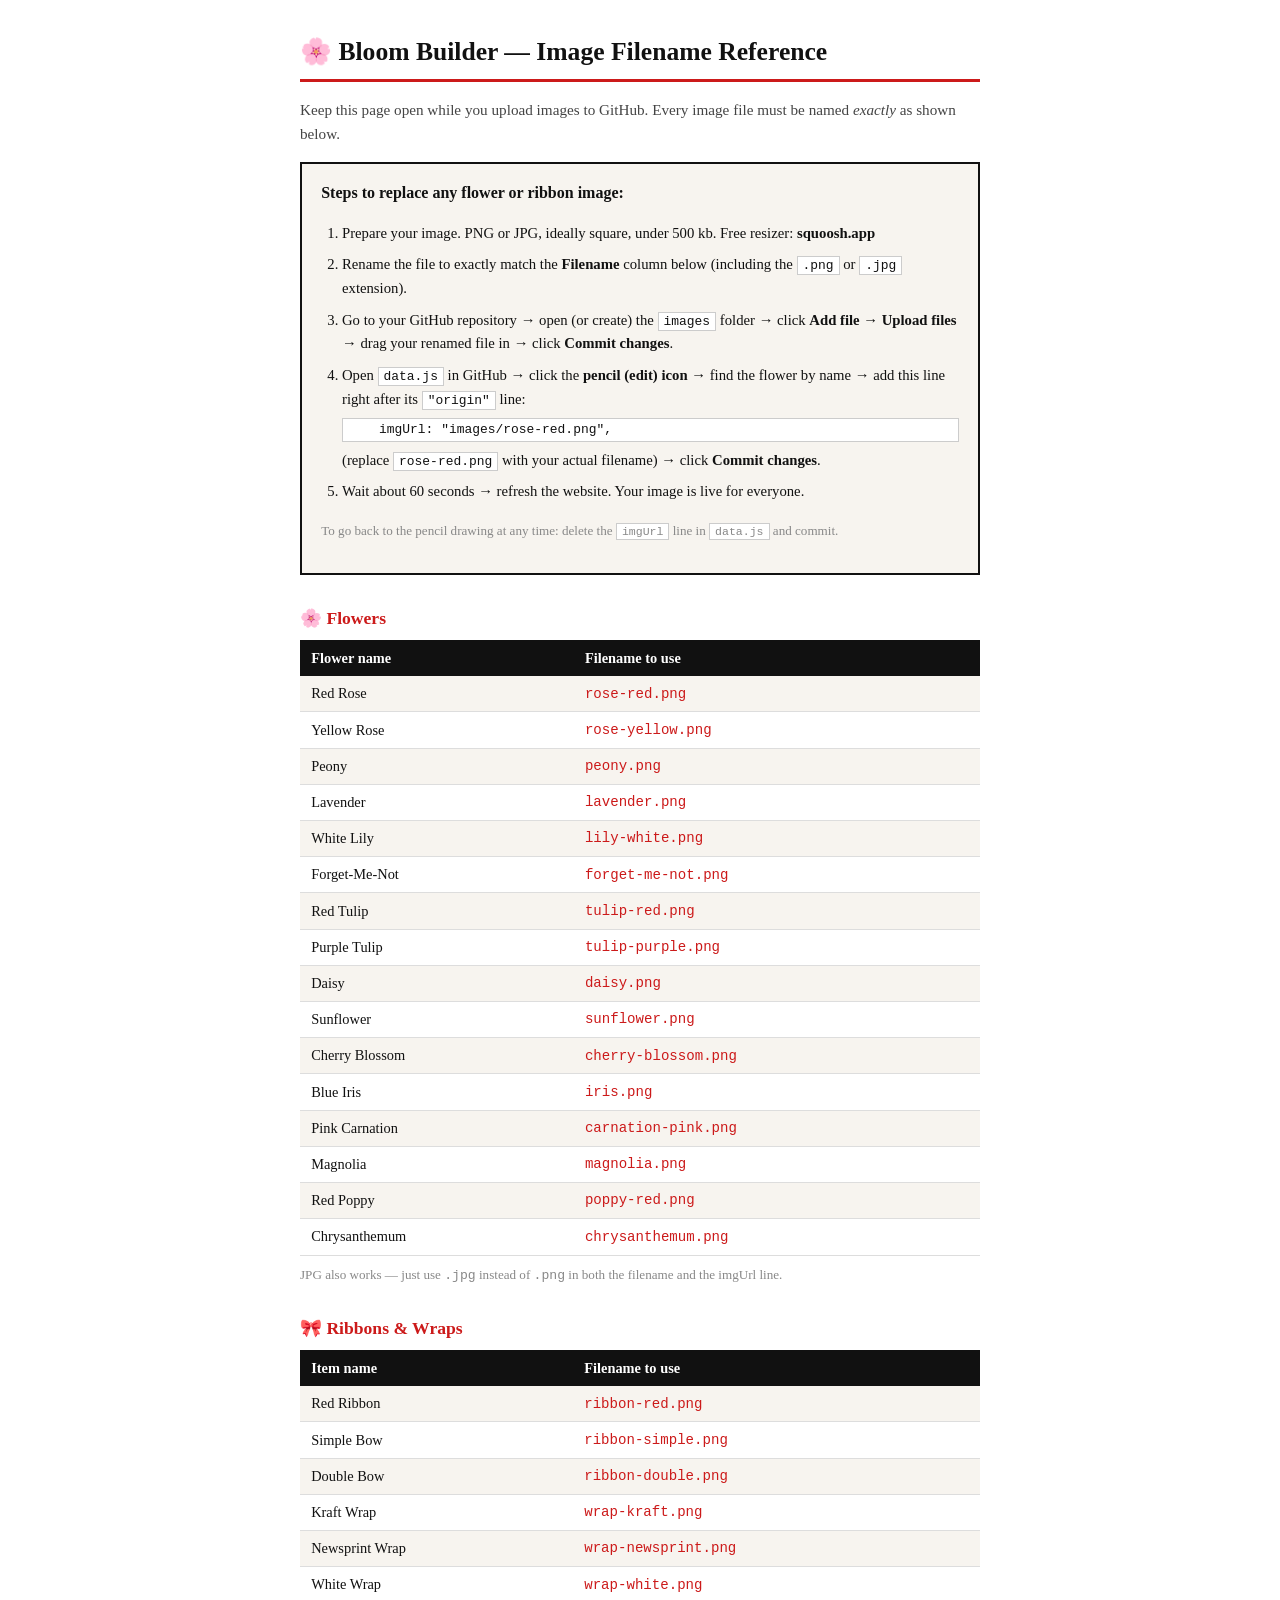
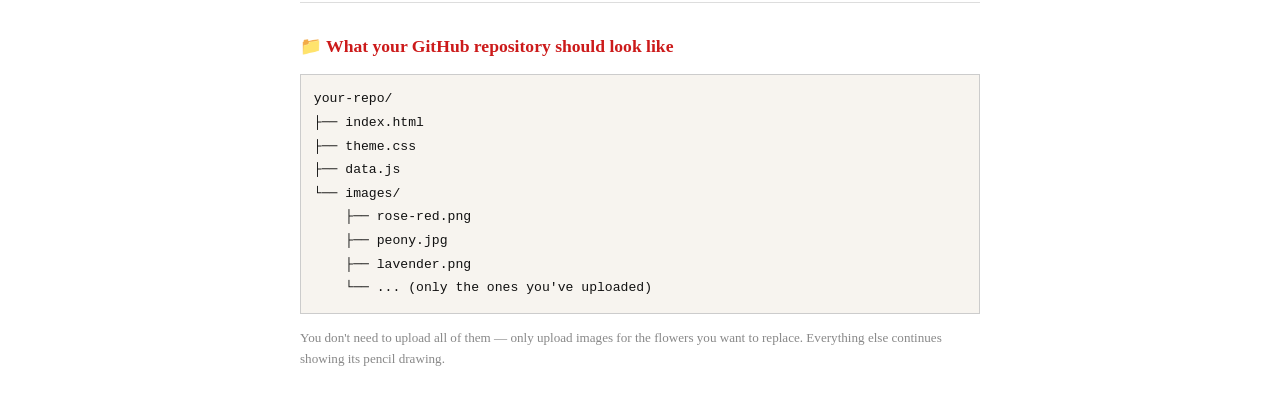
==== FILENAMES.html @ e6ef98d6 "Add files via upload" ====
<!DOCTYPE html>
<html lang="en">
<head>
<meta charset="UTF-8">
<title>Bloom Builder — Image Filename Reference</title>
<style>
  body { font-family: Georgia, serif; max-width: 680px; margin: 2rem auto; padding: 0 1.5rem; color: #111; line-height: 1.6; }
  h1   { font-size: 1.6rem; border-bottom: 3px solid #cc1a1a; padding-bottom: .4rem; margin-bottom: .3rem; }
  h2   { font-size: 1.1rem; margin: 1.8rem 0 .5rem; color: #cc1a1a; }
  p    { font-size: .95rem; color: #444; margin-bottom: 1rem; }
  .steps { background: #f7f4ef; border: 2px solid #111; padding: 1rem 1.2rem; margin-bottom: 1.8rem; }
  .steps ol { padding-left: 1.3rem; }
  .steps li { margin-bottom: .5rem; font-size: .92rem; }
  .steps code { background: #fff; border: 1px solid #ccc; padding: 1px 5px; font-size: .88em; }
  table { width: 100%; border-collapse: collapse; font-size: .9rem; margin-bottom: .5rem; }
  th    { background: #111; color: #fff; padding: .4rem .7rem; text-align: left; }
  td    { padding: .38rem .7rem; border-bottom: 1px solid #ddd; }
  tr:nth-child(even) td { background: #f7f4ef; }
  .filename { font-family: monospace; font-size: .88rem; color: #cc1a1a; }
  .tip { font-size: .82rem; color: #888; margin-top: .2rem; }
  @media print { .steps { page-break-inside: avoid; } }
</style>
</head>
<body>

<h1>🌸 Bloom Builder — Image Filename Reference</h1>
<p>Keep this page open while you upload images to GitHub. Every image file must be named <em>exactly</em> as shown below.</p>

<div class="steps">
  <strong>Steps to replace any flower or ribbon image:</strong>
  <ol>
    <li>Prepare your image. PNG or JPG, ideally square, under 500 kb. Free resizer: <strong>squoosh.app</strong></li>
    <li>Rename the file to exactly match the <strong>Filename</strong> column below (including the <code>.png</code> or <code>.jpg</code> extension).</li>
    <li>Go to your GitHub repository → open (or create) the <code>images</code> folder → click <strong>Add file → Upload files</strong> → drag your renamed file in → click <strong>Commit changes</strong>.</li>
    <li>Open <code>data.js</code> in GitHub → click the <strong>pencil (edit) icon</strong> → find the flower by name → add this line right after its <code>"origin"</code> line:<br>
      <code style="display:block;margin:.4rem 0;">&nbsp;&nbsp;&nbsp;&nbsp;imgUrl: "images/rose-red.png",</code>
      (replace <code>rose-red.png</code> with your actual filename) → click <strong>Commit changes</strong>.
    </li>
    <li>Wait about 60 seconds → refresh the website. Your image is live for everyone.</li>
  </ol>
  <p class="tip" style="margin-top:.7rem;">To go back to the pencil drawing at any time: delete the <code>imgUrl</code> line in <code>data.js</code> and commit.</p>
</div>

<h2>🌸 Flowers</h2>
<table>
  <tr><th>Flower name</th><th>Filename to use</th></tr>
  <tr><td>Red Rose</td>        <td class="filename">rose-red.png</td></tr>
  <tr><td>Yellow Rose</td>     <td class="filename">rose-yellow.png</td></tr>
  <tr><td>Peony</td>           <td class="filename">peony.png</td></tr>
  <tr><td>Lavender</td>        <td class="filename">lavender.png</td></tr>
  <tr><td>White Lily</td>      <td class="filename">lily-white.png</td></tr>
  <tr><td>Forget-Me-Not</td>   <td class="filename">forget-me-not.png</td></tr>
  <tr><td>Red Tulip</td>       <td class="filename">tulip-red.png</td></tr>
  <tr><td>Purple Tulip</td>    <td class="filename">tulip-purple.png</td></tr>
  <tr><td>Daisy</td>           <td class="filename">daisy.png</td></tr>
  <tr><td>Sunflower</td>       <td class="filename">sunflower.png</td></tr>
  <tr><td>Cherry Blossom</td>  <td class="filename">cherry-blossom.png</td></tr>
  <tr><td>Blue Iris</td>       <td class="filename">iris.png</td></tr>
  <tr><td>Pink Carnation</td>  <td class="filename">carnation-pink.png</td></tr>
  <tr><td>Magnolia</td>        <td class="filename">magnolia.png</td></tr>
  <tr><td>Red Poppy</td>       <td class="filename">poppy-red.png</td></tr>
  <tr><td>Chrysanthemum</td>   <td class="filename">chrysanthemum.png</td></tr>
</table>
<p class="tip">JPG also works — just use <code>.jpg</code> instead of <code>.png</code> in both the filename and the imgUrl line.</p>

<h2>🎀 Ribbons &amp; Wraps</h2>
<table>
  <tr><th>Item name</th><th>Filename to use</th></tr>
  <tr><td>Red Ribbon</td>      <td class="filename">ribbon-red.png</td></tr>
  <tr><td>Simple Bow</td>      <td class="filename">ribbon-simple.png</td></tr>
  <tr><td>Double Bow</td>      <td class="filename">ribbon-double.png</td></tr>
  <tr><td>Kraft Wrap</td>      <td class="filename">wrap-kraft.png</td></tr>
  <tr><td>Newsprint Wrap</td>  <td class="filename">wrap-newsprint.png</td></tr>
  <tr><td>White Wrap</td>      <td class="filename">wrap-white.png</td></tr>
</table>

<h2>📁 What your GitHub repository should look like</h2>
<pre style="background:#f7f4ef;border:1px solid #ccc;padding:.8rem;font-size:.82rem;line-height:1.8;">
your-repo/
├── index.html
├── theme.css
├── data.js
└── images/
    ├── rose-red.png
    ├── peony.jpg
    ├── lavender.png
    └── ... (only the ones you've uploaded)
</pre>
<p class="tip">You don't need to upload all of them — only upload images for the flowers you want to replace. Everything else continues showing its pencil drawing.</p>

</body>
</html>
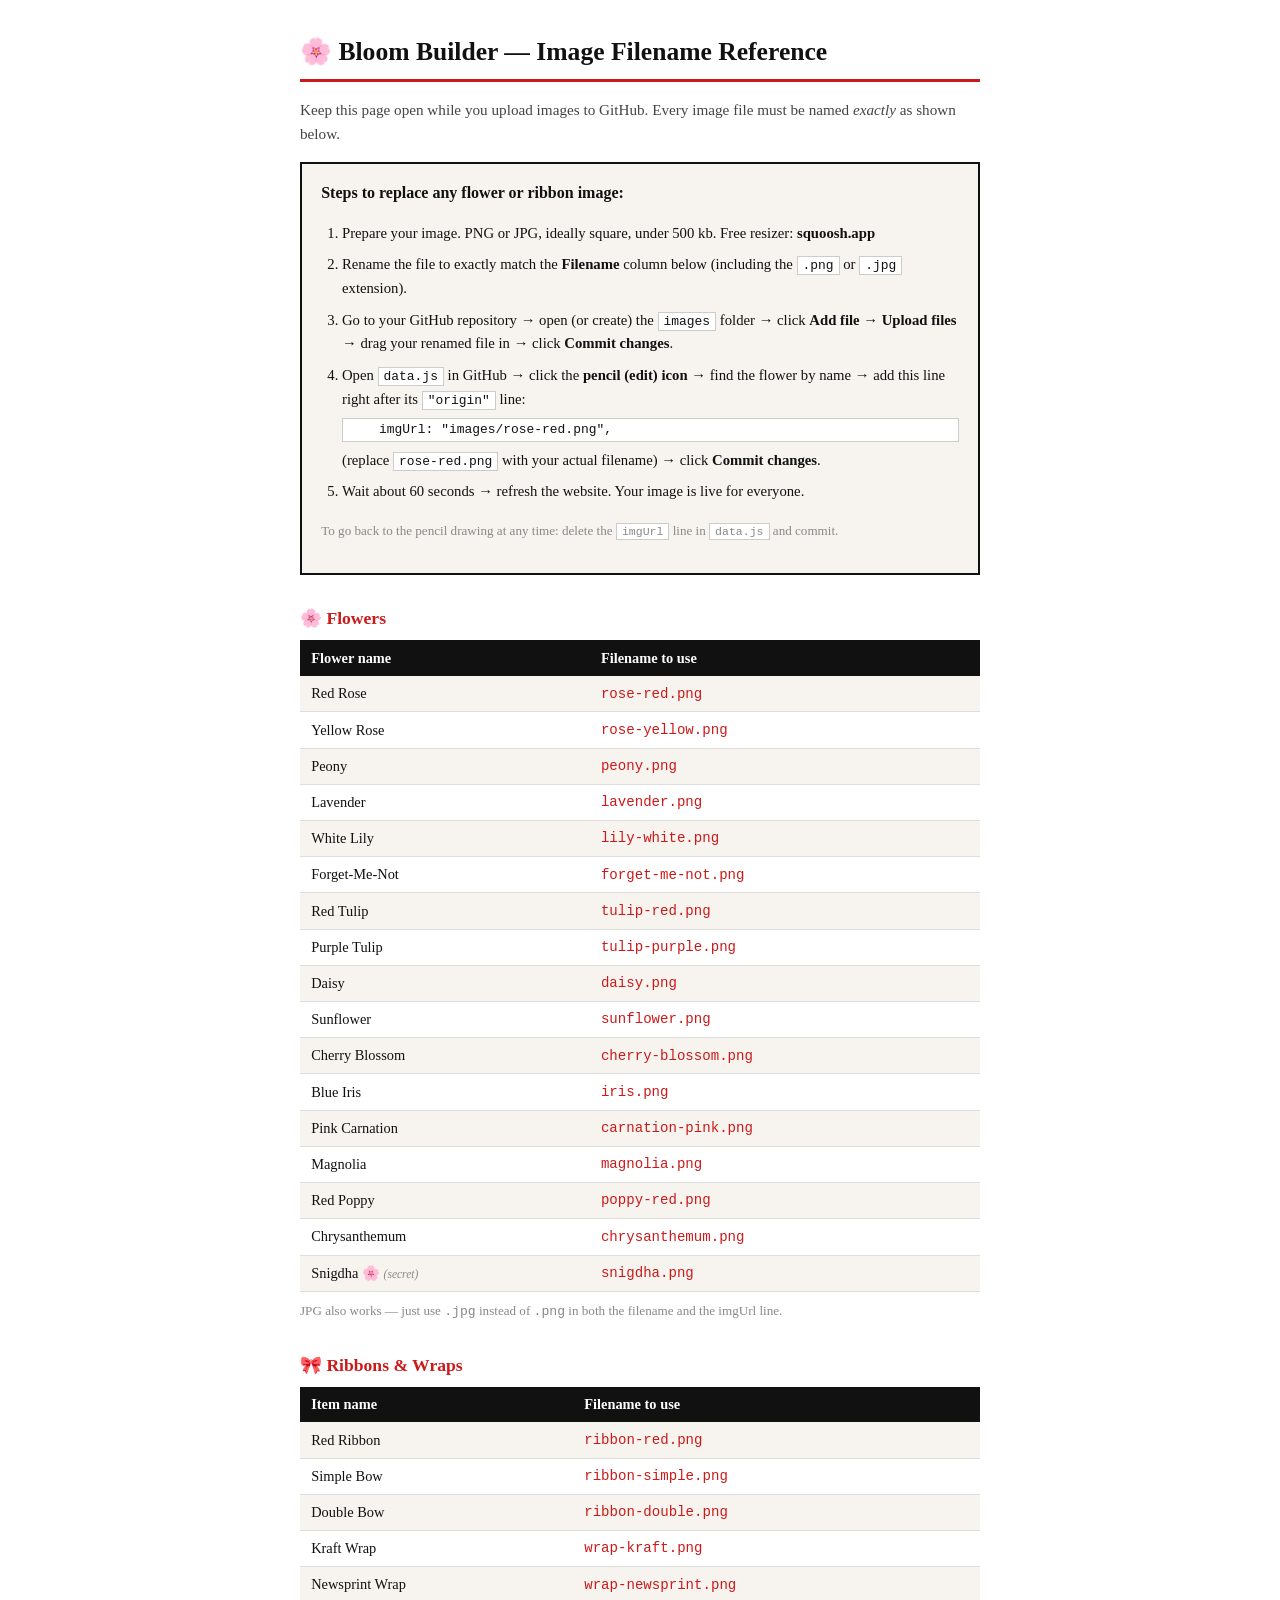
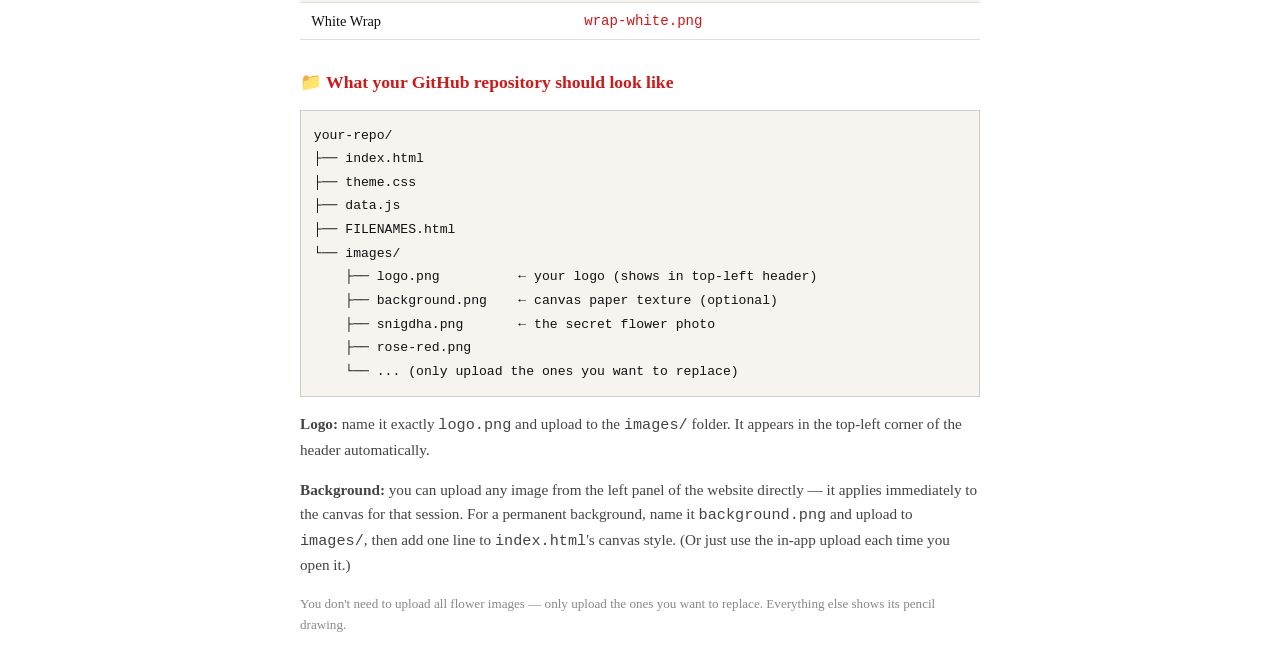
==== commit 61e24214: "Add files via upload" ====
--- a/FILENAMES.html
+++ b/FILENAMES.html
@@ -60,6 +60,7 @@
   <tr><td>Magnolia</td>        <td class="filename">magnolia.png</td></tr>
   <tr><td>Red Poppy</td>       <td class="filename">poppy-red.png</td></tr>
   <tr><td>Chrysanthemum</td>   <td class="filename">chrysanthemum.png</td></tr>
+  <tr style="background:#fff0f5;"><td>Snigdha 🌸 <em style="font-size:.8em;color:#888;">(secret)</em></td> <td class="filename">snigdha.png</td></tr>
 </table>
 <p class="tip">JPG also works — just use <code>.jpg</code> instead of <code>.png</code> in both the filename and the imgUrl line.</p>
 
@@ -80,13 +81,17 @@
 ├── index.html
 ├── theme.css
 ├── data.js
+├── FILENAMES.html
 └── images/
+    ├── logo.png          ← your logo (shows in top-left header)
+    ├── background.png    ← canvas paper texture (optional)
+    ├── snigdha.png       ← the secret flower photo
     ├── rose-red.png
-    ├── peony.jpg
-    ├── lavender.png
-    └── ... (only the ones you've uploaded)
+    └── ... (only upload the ones you want to replace)
 </pre>
-<p class="tip">You don't need to upload all of them — only upload images for the flowers you want to replace. Everything else continues showing its pencil drawing.</p>
+<p><strong>Logo:</strong> name it exactly <code>logo.png</code> and upload to the <code>images/</code> folder. It appears in the top-left corner of the header automatically.</p>
+<p style="margin-top:.5rem;"><strong>Background:</strong> you can upload any image from the left panel of the website directly — it applies immediately to the canvas for that session. For a permanent background, name it <code>background.png</code> and upload to <code>images/</code>, then add one line to <code>index.html</code>'s canvas style. (Or just use the in-app upload each time you open it.)</p>
+<p class="tip" style="margin-top:.5rem;">You don't need to upload all flower images — only upload the ones you want to replace. Everything else shows its pencil drawing.</p>
 
 </body>
 </html>
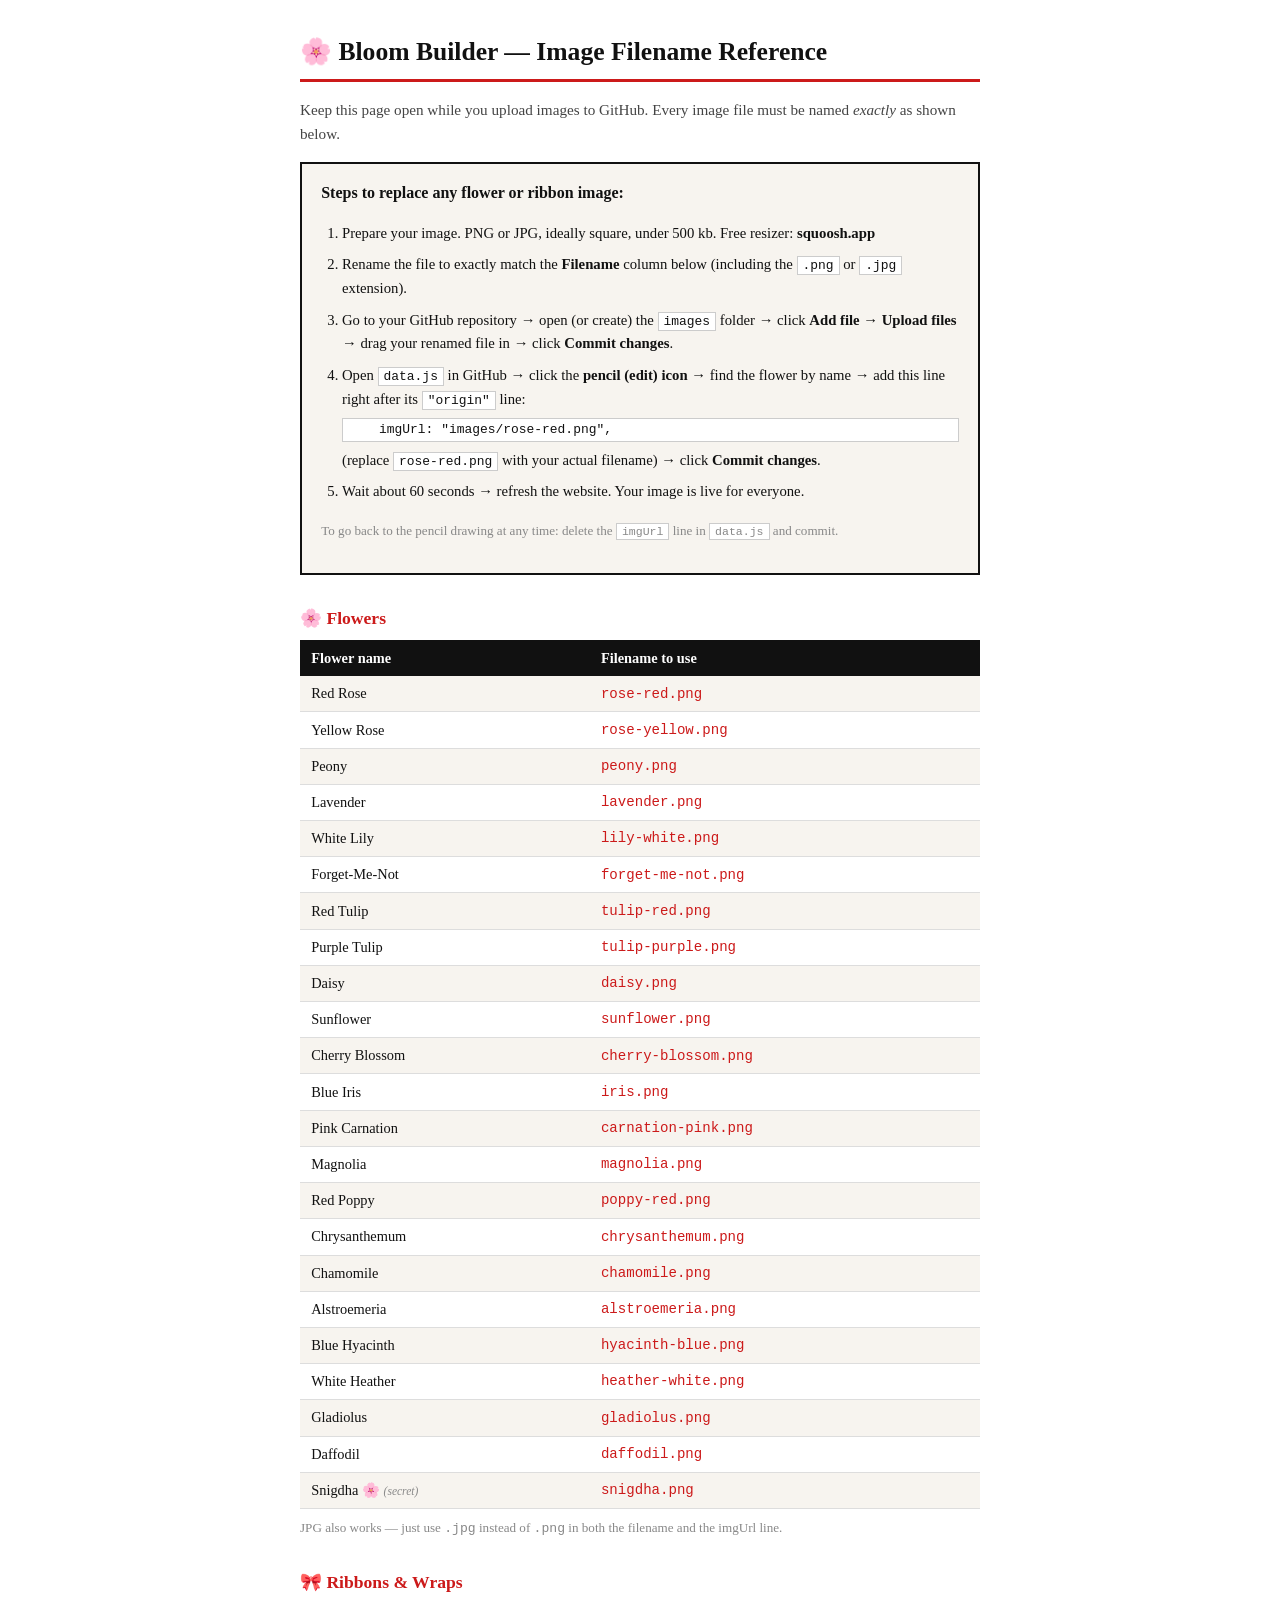
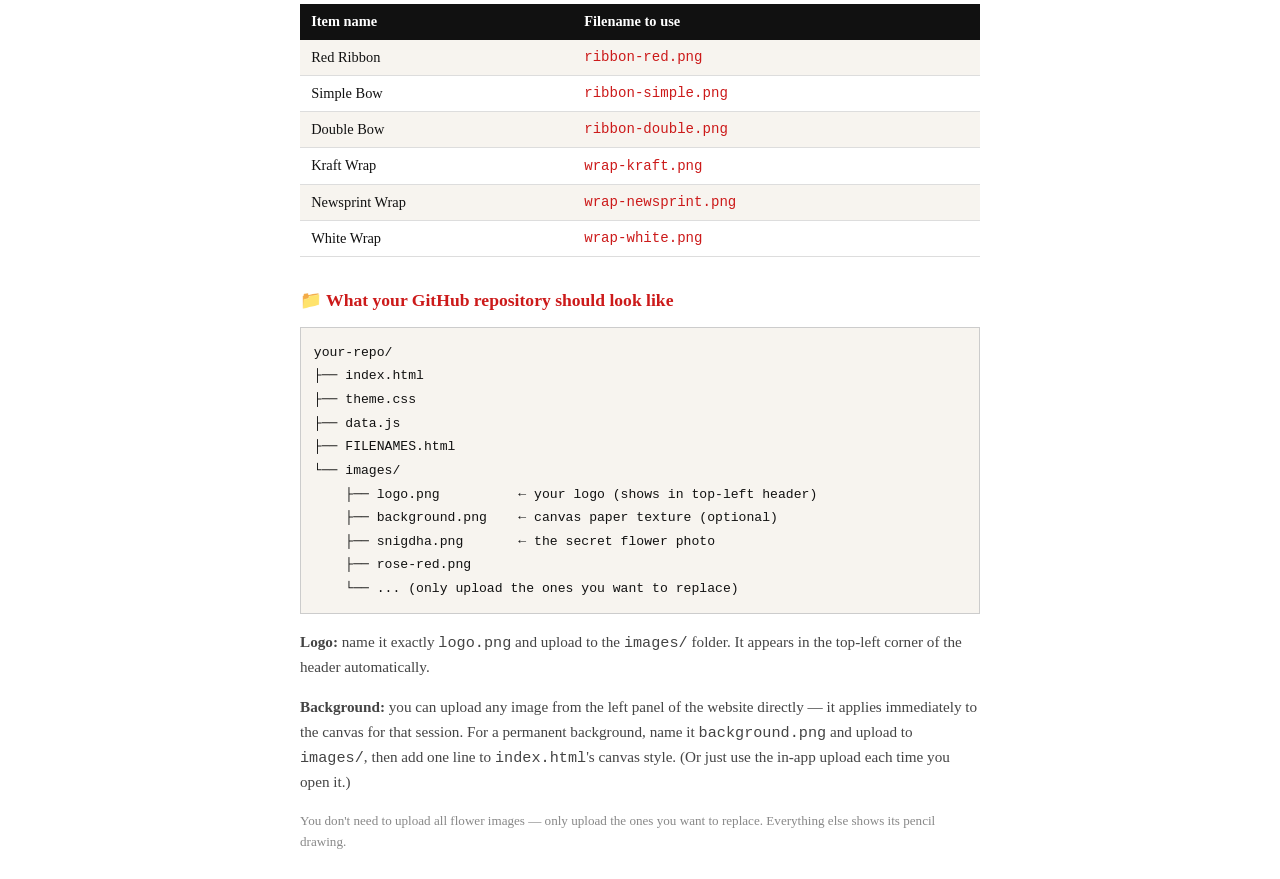
==== commit fb79daf3: "Add files via upload" ====
--- a/FILENAMES.html
+++ b/FILENAMES.html
@@ -60,6 +60,12 @@
   <tr><td>Magnolia</td>        <td class="filename">magnolia.png</td></tr>
   <tr><td>Red Poppy</td>       <td class="filename">poppy-red.png</td></tr>
   <tr><td>Chrysanthemum</td>   <td class="filename">chrysanthemum.png</td></tr>
+  <tr><td>Chamomile</td>       <td class="filename">chamomile.png</td></tr>
+  <tr><td>Alstroemeria</td>    <td class="filename">alstroemeria.png</td></tr>
+  <tr><td>Blue Hyacinth</td>   <td class="filename">hyacinth-blue.png</td></tr>
+  <tr><td>White Heather</td>   <td class="filename">heather-white.png</td></tr>
+  <tr><td>Gladiolus</td>       <td class="filename">gladiolus.png</td></tr>
+  <tr><td>Daffodil</td>        <td class="filename">daffodil.png</td></tr>
   <tr style="background:#fff0f5;"><td>Snigdha 🌸 <em style="font-size:.8em;color:#888;">(secret)</em></td> <td class="filename">snigdha.png</td></tr>
 </table>
 <p class="tip">JPG also works — just use <code>.jpg</code> instead of <code>.png</code> in both the filename and the imgUrl line.</p>
